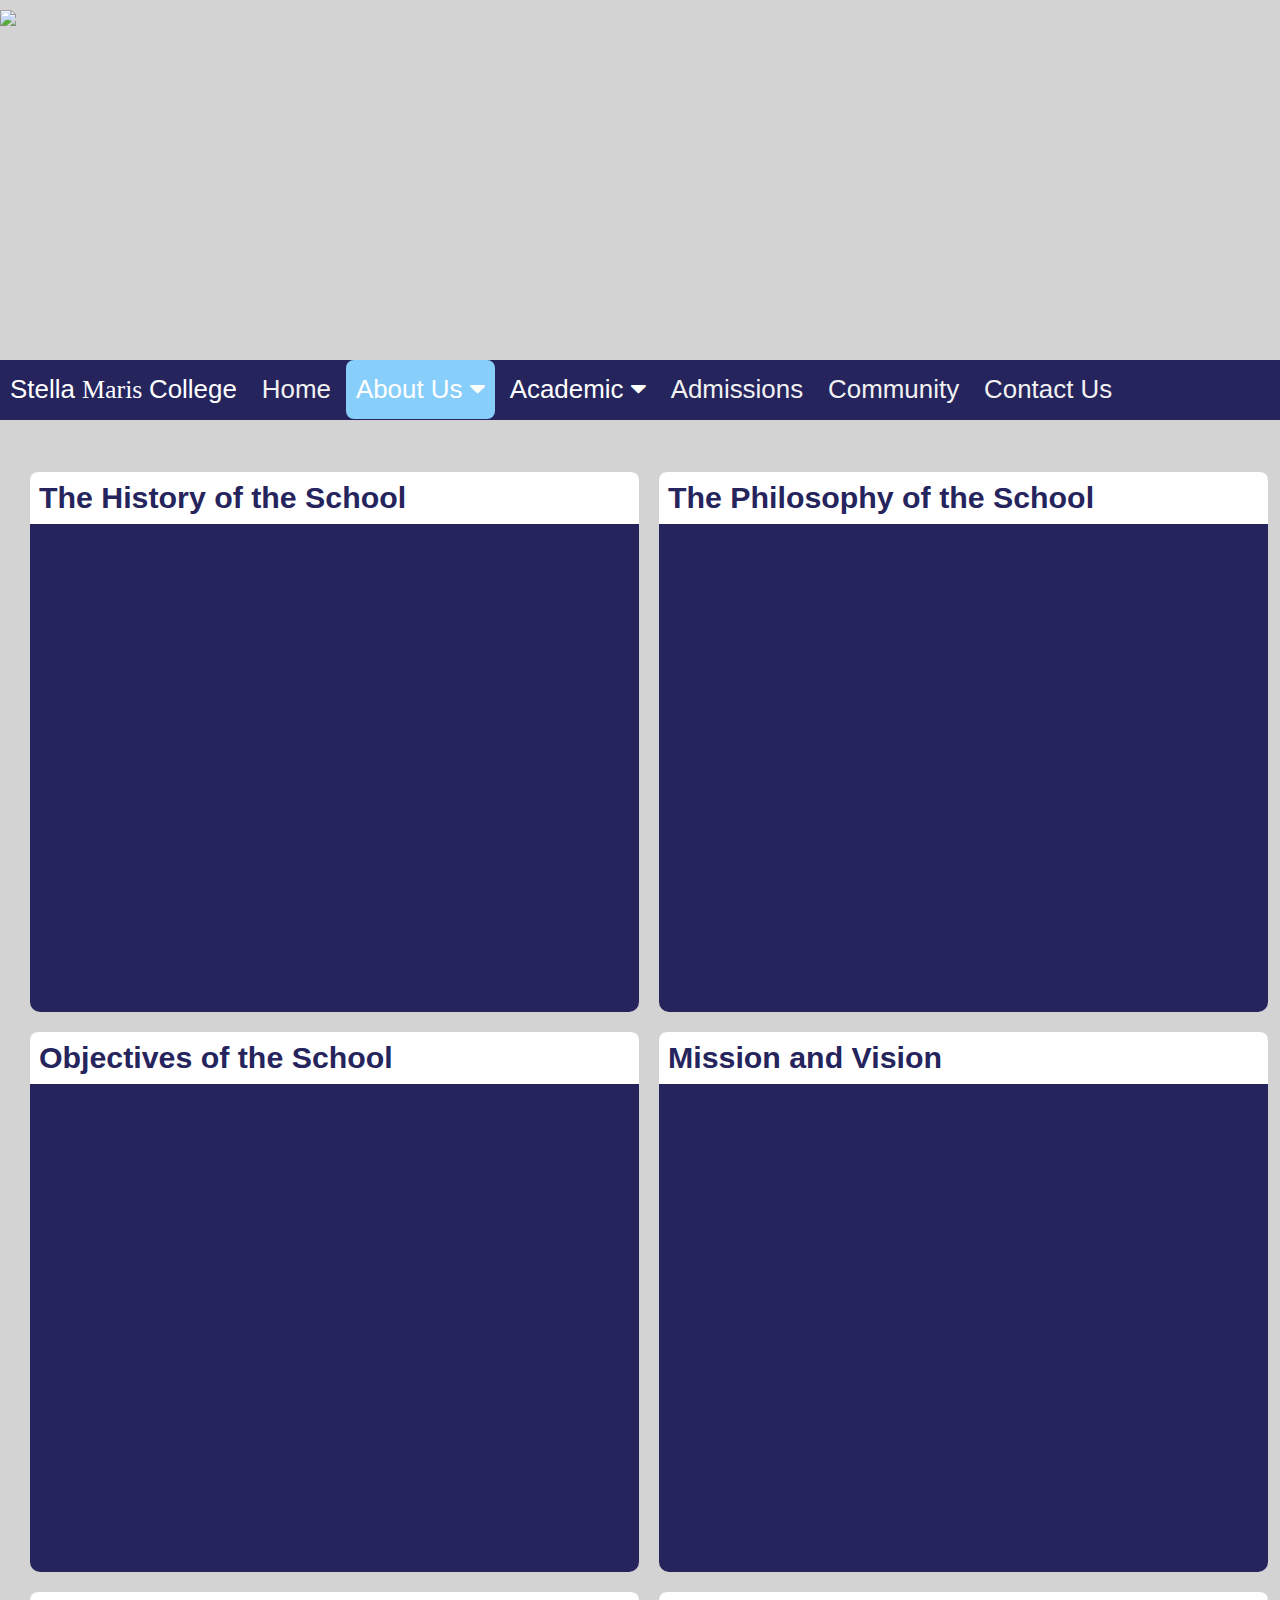
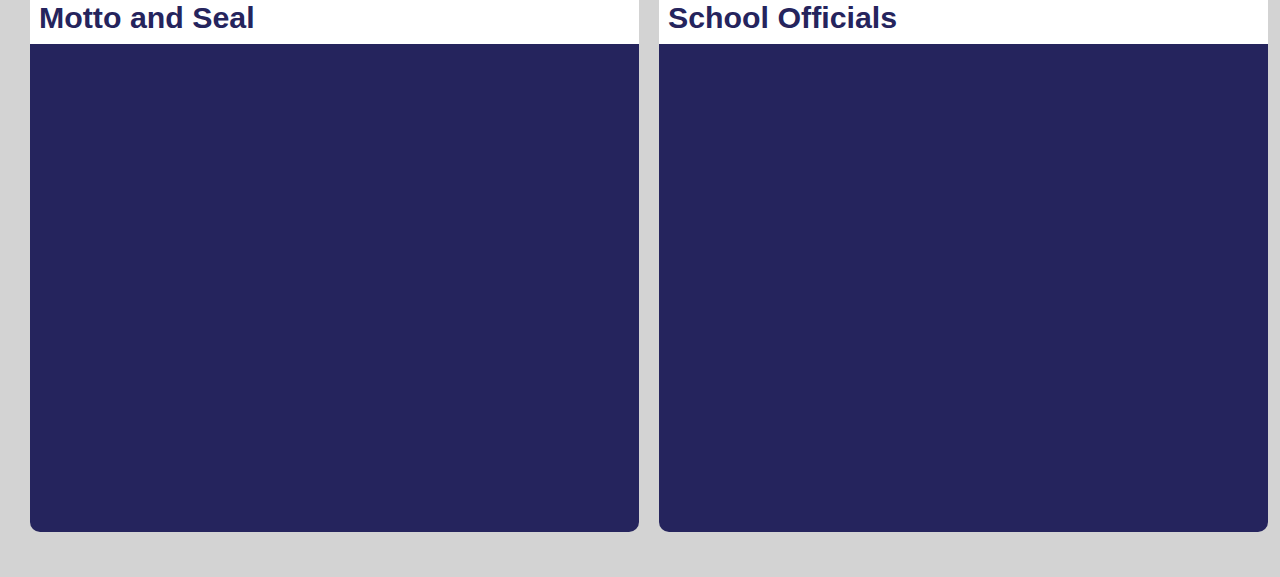
==== about.html @ c803afe7 "Add files via upload" ====
<!DOCTYPE html>
<html lang="en">
<head>
    <link rel="shortcut icon" type="image/x-icon" href="img/smcicon.png" />
    <meta charset="UTF-8">
    <meta http-equiv="X-UA-Compatible" content="IE=edge">
    <meta name="viewport" content="width=device-width, initial-scale=1.0">
    <link rel="stylesheet" href="https://cdnjs.cloudflare.com/ajax/libs/font-awesome/4.7.0/css/font-awesome.min.css">
    <link rel="stylesheet" href="css/style.css">
    <link rel="stylesheet" href="css/navbar.css">    
    <link rel="stylesheet" href="css/about.css">
    <link rel="stylesheet" href="css/mobile.css">
    <link rel="stylesheet" href="css/buttons.css">
    <script src="https://ajax.googleapis.com/ajax/libs/jquery/3.6.0/jquery.min.js"></script>

    <title>SMC | About - Overview</title>
    <div id="header-art"><img src="img/header-art.png"></div>
</head>
<body>
    <div id="navbar"></div><div id="mobilenav"><div id="myLinks"></div></div>

    <div class="grid-container">
        <!-- <div class="grid-item grid-item-0"><h2>Overview</h2></div> -->
        <div class="grid-item grid-item-1">
            <h3 class="gridtitle NewTitle">The History of the School</h3>
            <h3 class="gridtitle NewLearn"><a href="about_history.html">Learn more >></a></h3>          
            <div class="caption caption-1">
                <b><h3> - History - </h3></b>
                <i><p>Sixty-five years of proclaiming<br> truth and charity .</p></i>
                <a class="mobile-learn" href="about_history.html">Learn more >></a>
            </div>
        </div>

        <div class="grid-item grid-item-2">
            <h3 class="gridtitle NewTitle">The Philosophy of the School</h3>
            <h3 class="gridtitle NewLearn"><a href="about_philo.html">Learn more >></a></h3>          
            <div class="caption caption-2">
                <b><h3>- School Thrust -</h3></b>
                <i><p>“Paghubog na may pagkiling sa mahirap</p>
                <p>at pag-alaga sa kalikasan.”</p></i>
                <a class="mobile-learn" href="about_philo.html">Learn more >></a>
            </div>
        </div>
        <div class="grid-item grid-item-3">
            <h3 class="gridtitle NewTitle">Objectives of the School</h3>
            <h3 class="gridtitle NewLearn"><a href="about_objectives.html">Learn more >></a></h3>      
            <div class="caption caption-3">    
                <a class="mobile-learn" href="about_objectives.html">Learn more >></a>
            </div>
        </div>
        <div class="grid-item grid-item-4">
            <h3 class="gridtitle NewTitle">Mission and Vision</h3>
            <h3 class="gridtitle NewLearn"><a href="about_mvstatement.html">Learn more >></a></h3>   
            <div class="caption caption-4">       
                <a class="mobile-learn" href="about_mvstatement.html">Learn more >></a>
            </div>
        </div>
        <div class="grid-item grid-item-5">
            <h3 class="gridtitle NewTitle">Motto and Seal</h3>
            <h3 class="gridtitle NewLearn"><a href="about_mottoseal.html">Learn more >></a></h3>
            <div class="caption caption-5">
                <a class="mobile-learn" href="about_mottoseal.html">Learn more >></a>
            </div>

        </div>
        <div class="grid-item grid-item-6">
            <h3 class="gridtitle NewTitle">School Officials</h3>
            <h3 class="gridtitle NewLearn"><a href="about_officials.html">Learn more >></a></h3>
            <div class="caption caption-6">
                <i><p>Your mission partners</p></i>
                <a class="mobile-learn" href="about_officials.html">Learn more >></a>
            </div>
        </div>
    </div>
    <div id="footer">&nbsp</div>

</body>
<script src="js/allPages.js"></script>
</html>
---- css/style.css ----
a { text-decoration:none; }

body {
    background-color: lightgray;
    margin:0;
    padding:0;
    font-family: arial;
    font-size: 1.8em;
    background-position-x: middle;
    background-attachment: fixed;
    background-size: cover;
}

#header-art {
    width: 100%;
    overflow: hidden;
}

.grid-container { 
  display: grid;
  justify-content: center;
  row-gap: 9vh;
  column-gap: 4vw;
}

.grid-item {
  background-color:#25245D;
  border-radius: 10px;
  color: white;
  transition: 0.6s;
  opacity: 75%;
  background-size: cover;
  background-repeat: no-repeat;
  background-position:center;
}

.gridtitle { 
  display:block; 
  background-color: white;
  color: #25245D;
  padding: 1vmin;
  margin:0;
  border-top-left-radius: 8px;
  border-top-right-radius: 8px;
  opacity: 100%;
}

.grid-item > * { 
  transition: 0.6s;
  opacity: 100%; 
}

.flex-container { display: flex; }

.readmore { font-size: 0.6em; }

.caption {
  padding-top: 2vh;
  padding-bottom: 2vh;
  position: relative;
  background-color:lightgray;
  border-radius: 8px;
  color: #25245D;
  text-align: center;
  font-size: 1.2em;
  opacity: 0%;
  margin: 8vh 0;
}

.grid-item-0 {
  grid-column-start: 1;
  grid-column-end: -1;
  justify-self: center;
  padding: 0 5vw;
}

li:hover:not(.left-item) { color: red; }

.content { display: none; }

.show-content { display: block; }

@media (hover: hover) {
  .grid-item:hover { opacity: 100%; }
  .grid-item:hover > .caption{ opacity: 80%; } /* Transparent text box effect */
}

@media screen and (min-width: 700px) {
  /* Fix for bug in mobile version */
  #header-art {  height: 40vh; }
  .mobile-learn { display: none; }
}

@media screen and (max-width: 700px) {
  .mobile-learn { display:block; }
  .readmore { display: none;}
}
---- css/navbar.css ----
#navbar {
  background-color: #25245D;
  font-size: 0.9em;
  overflow-x: hidden;
  overflow-y: visible;
  width: 100%;
  z-index: 600;
  margin: 0 0 4vh 0;
  padding: 0;
}

.dropdown-content a:visited { color: inherit; }

.nav-item {
color: #f2f2f2;
display: inline;
font-family: Helvetica;
float: left;
text-align: center;
text-decoration: none;
transition: 0.3s;
padding: 15px 10px 15px 10px;
margin-right: 5px;
}

.nav-active {
  background-color: lightskyblue;
  color: #25245D;
  border-radius: 8px;
}

.content { padding: 16px; } /* Page content */

.sticky { /* The sticky class is added to the navbar with JS when it reaches its scroll position */
  position: fixed;
  top: 0;
  width: 100%;
}

/* Add some top padding to the page content to prevent sudden quick movement (as the navigation bar gets a new position at the top of the page (position:fixed and top:0) */
.sticky + .content { padding-top: 50px; }

.nav-item > * { color: white; }

.nav-dropdwn {
  float: left;
  overflow: hidden;
}

.dropdown-content {
  background-color: white;
  color:#25245D;
  display: none;
  font-size: 0.8em;
  position:absolute;
  z-index: 100;
  margin-top:10px;
  margin-bottom:10px;
  text-align: left;
  -ms-transform: translateX(-4%);
  transform: translateX(-4%);
}

.sticky .dropdown-content { position:fixed; }

.dropdown-content a {
  padding: 1vh 1vw;
}

.list-item {
  display: block;
  padding: 2vh 2vw;
}

#mobilenav { display: none; } /* disables mobilenav in desktop mode */

/* Mobile version */
@media screen and (max-width: 700px) {
  #navbar { display: none; } /* Disables desktop nav bar in mobile mode */

  #mobilenav {
    background-color: #25245D;
    display: block;
    overflow: hidden;
    position: relative;
    margin-bottom: 2vh;
    font-size: 1em;
  }

  #mobilenav #myLinks { display: none; }

  #mobilenav a {
    color: white;
    padding: 10px 16px;
    text-decoration: none;
    display: block;
    text-align: center;
  }

  #mobilenav a.icon {
    background-color: #25245D;
    display: block;
    position: absolute;
    right: 0;
    top: 0;
  }

  .nav-item {
    padding: 5px;
    font-size: 0.6em;
    margin-right: 5px;
  }
}

@media (hover: hover) {
  .nav-item:hover:not(#smc) {
    background-color:lightgray;
    color: #25245D;
    border-radius: 5px;
    }

  .nav-dropdwn:hover .dropdown-content { display: block;}

  .nav-item:hover:not(#smc) > * { color: #25245D; } 

  #mobilenav a:hover {
    background-color: #ddd;
    color: black;
  }

  .list-item:hover { background-color: wheat; };
}
---- css/about.css ----
.grid-item { opacity: 100%; }

.grid-item .NewLearn { display:none; }

/* Background images for each grid */
.grid-item-1 { background-image: url(../img/history.jpg); }
.grid-item-2 { background-image: url(../img/about_2.JPG); }
.grid-item-3 { background-image: url(../img/collections.jpg); }
.grid-item-4 { background-image: url(../img/about_6.JPG); }
.grid-item-6 { background-image: url(../img/officials_2.JPG); }
.grid-item-5 {
  background-image: url(../img/motto_seal.png);
  background-size: contain;
}


/* Hover states */
@media (hover: hover) {
  .grid-item:hover .gridtitle { opacity: 100%; }
  .grid-item:hover .NewTitle { display:none; }
  .grid-item:hover .NewLearn { display:block; }

  .grid-item-2:hover { background-image: url(../img/about_1.JPG); }
  .grid-item-4:hover { background-image: url(../img/about_61.JPG); }
  .grid-item-6:hover { background-image: url(../img/officials_3.JPG); }
}

/* PC Mode */
@media screen and (min-width: 700px) {
  a { color:#25245D; }

  .grid-container {
      margin-left: 2vmin;
      padding: 16px 12px 12px 12px;
      grid-gap: 20px;
      grid-template-columns: 0.5fr 0.5fr;
      grid-auto-rows: 60vh;
      font-size: 0.9em;
    }

  .readmore { padding-left: 30vw; }
  .NewLearn {  text-align: right;  }
}

/* Mobile Mode */
@media screen and (max-width: 700px) {
  .grid-container {
    display: flex;
    text-align: center;
    flex-direction: column;
  }

  .caption { opacity: 80%; }
}
---- css/mobile.css ----
@media screen and (max-width: 700px) {
  
  #header-art { display: none; /* height: 30vh; */ }

  .grid-container {
    font-size: 0.65em;
    grid-template-columns: 0.9fr;
    grid-gap: 3vw;
    grid-auto-rows: auto;
  }

  .grid-item {
    opacity: 100%;
    grid-column: 1 / -1;
  }

  .grid-item-0 { font-size: 0.8em; }
  .grid-item .caption {display: block;}
  .grid-left { text-align: left; }
  
  .grid-item-pic, .grid-pic { display: none !important; }
}
---- css/buttons.css ----
#toTop {
    display: none;
    position: fixed;
    bottom: 20px;
    z-index: 99;
    border: none;
    outline: none; 
    cursor: pointer;
    background: wheat;
    border-radius: 50%;
    font-size: 1em;
  }

@media screen and (min-width: 700px) {
  #toTop {
    opacity: 60%;
    padding: 15px;
    right: 2vw;
  }
}

@media screen and (max-width: 700px) {
  #toTop {
    opacity: 80%;
    right: 1vw;
    padding:10px;
  }
}

@media (hover: hover) {
  #toTop:hover { opacity: 100%; }
}
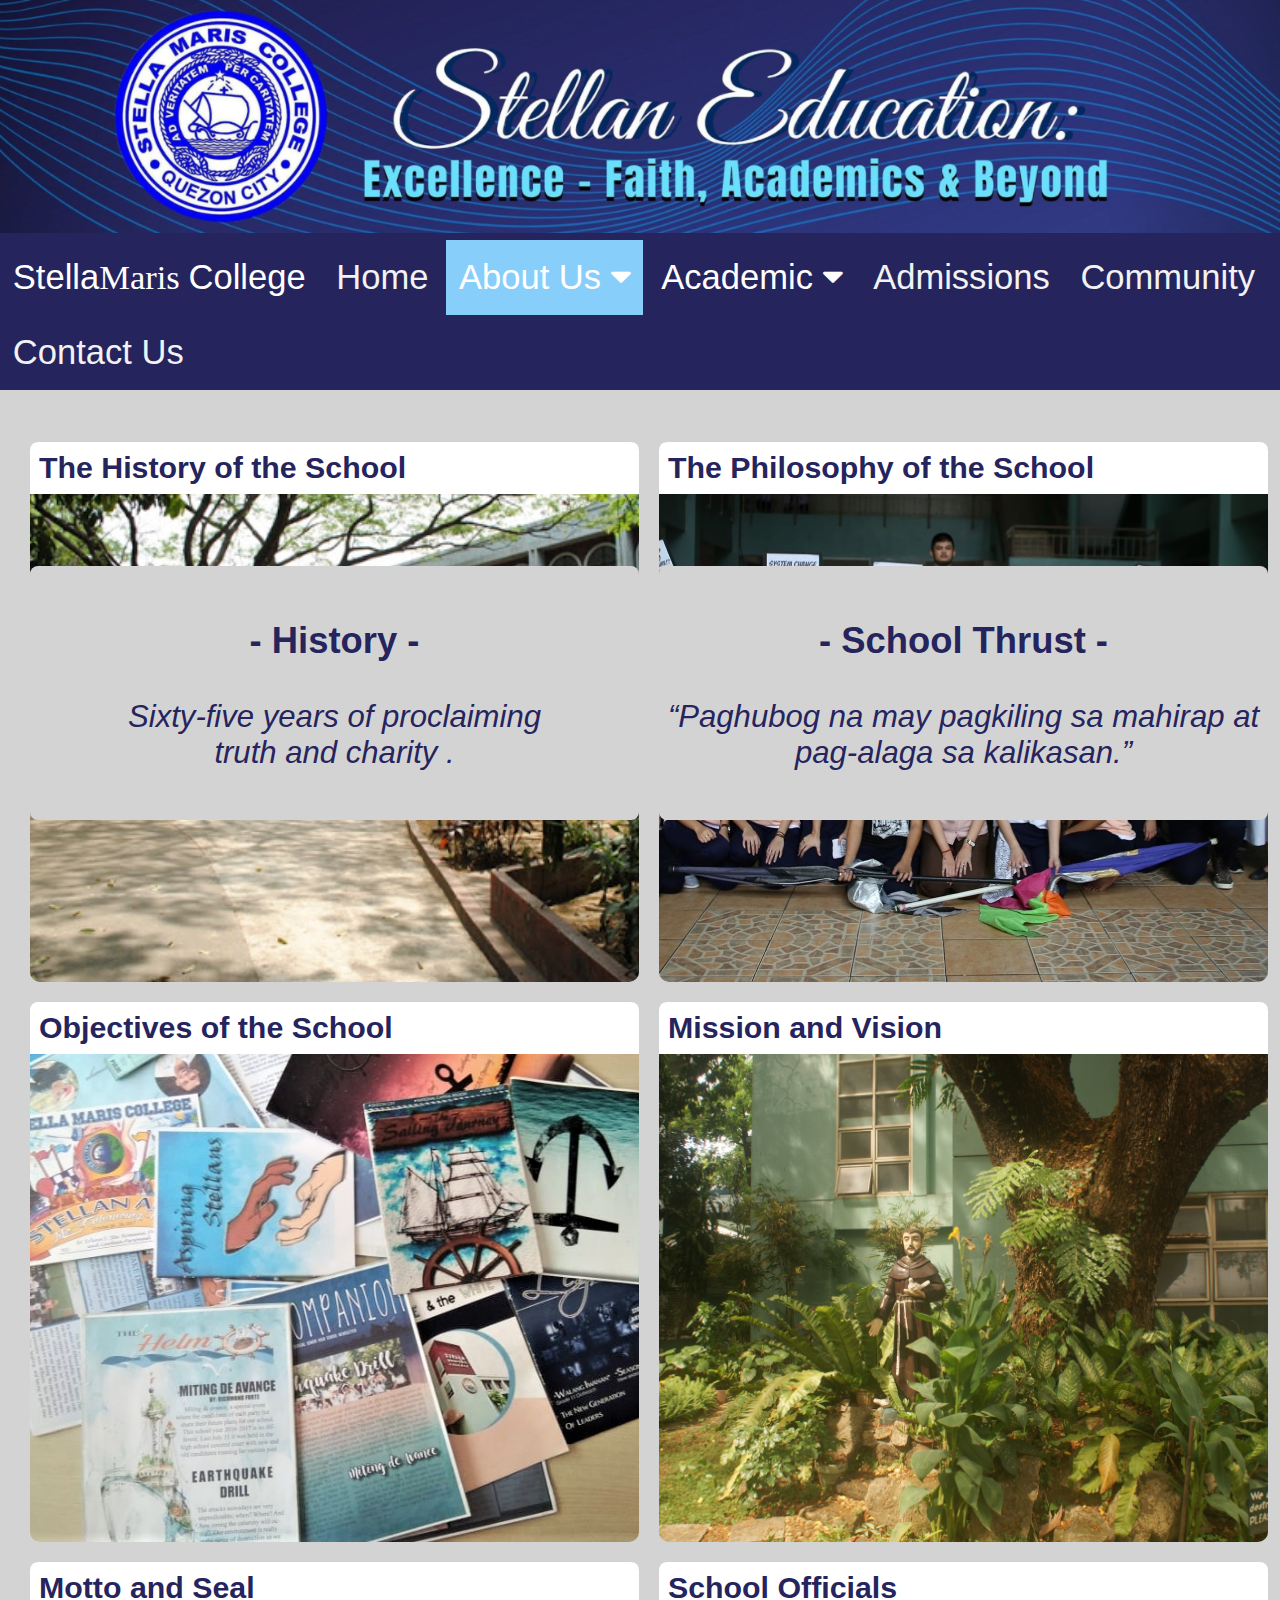
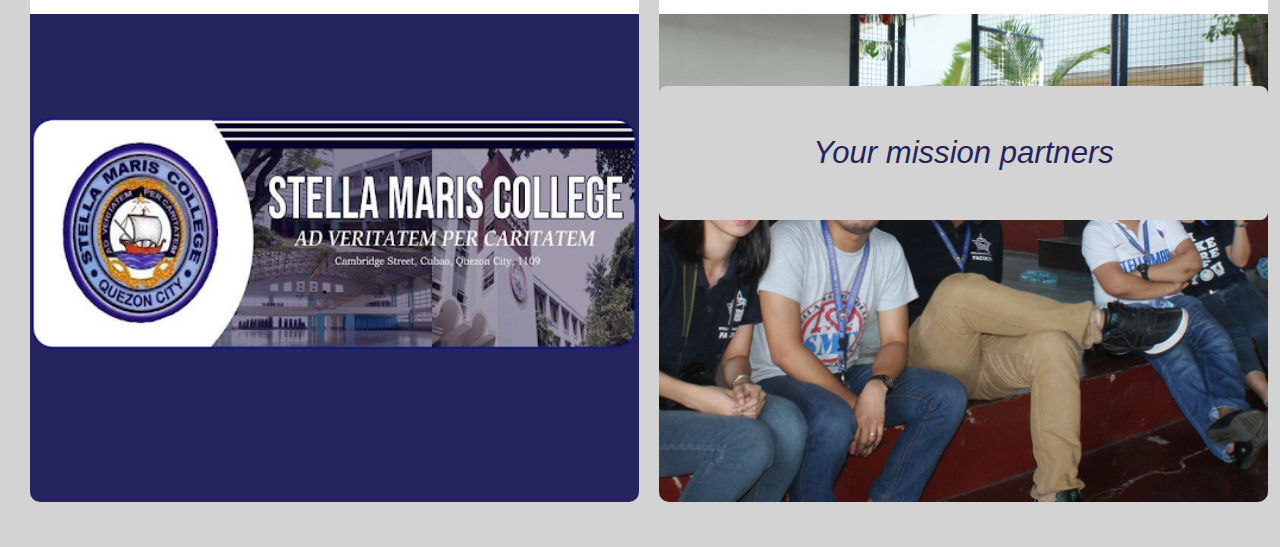
==== commit 23b76c80: "Add files via upload" ====
--- a/about.html
+++ b/about.html
@@ -5,15 +5,13 @@
     <meta charset="UTF-8">
     <meta http-equiv="X-UA-Compatible" content="IE=edge">
     <meta name="viewport" content="width=device-width, initial-scale=1.0">
+    <title>SMC | About - Overview</title>
     <link rel="stylesheet" href="https://cdnjs.cloudflare.com/ajax/libs/font-awesome/4.7.0/css/font-awesome.min.css">
-    <link rel="stylesheet" href="css/style.css">
-    <link rel="stylesheet" href="css/navbar.css">    
+    <link rel="stylesheet" href="css/global.css">
+    <link rel="stylesheet" href="css/navbar.css">
     <link rel="stylesheet" href="css/about.css">
-    <link rel="stylesheet" href="css/mobile.css">
-    <link rel="stylesheet" href="css/buttons.css">
     <script src="https://ajax.googleapis.com/ajax/libs/jquery/3.6.0/jquery.min.js"></script>
 
-    <title>SMC | About - Overview</title>
     <div id="header-art"><img src="img/header-art.png"></div>
 </head>
 <body>
@@ -36,8 +34,7 @@
             <h3 class="gridtitle NewLearn"><a href="about_philo.html">Learn more >></a></h3>          
             <div class="caption caption-2">
                 <b><h3>- School Thrust -</h3></b>
-                <i><p>“Paghubog na may pagkiling sa mahirap</p>
-                <p>at pag-alaga sa kalikasan.”</p></i>
+                <i><p>“Paghubog na may pagkiling sa mahirap at pag-alaga sa kalikasan.”</p></i>
                 <a class="mobile-learn" href="about_philo.html">Learn more >></a>
             </div>
         </div>
@@ -75,5 +72,6 @@
     <div id="footer">&nbsp</div>
 
 </body>
-<script src="js/allPages.js"></script>
+<script src="js/loading.js"></script>
+<script src="js/all.js"></script>
 </html>--- a/css/global.css
+++ b/css/global.css
@@ -0,0 +1,183 @@
+
+/* For All Screens */
+@media screen {
+  #l {
+    display: grid;
+    z-index: 999;
+    width: 100%;
+    height: 100%;
+    background-color: wheat;
+    position: absolute;
+    top: 0;
+    text-align: center;
+    align-content: space-around;
+  }
+
+  #header-art {
+      width: 100%;
+      overflow: hidden;
+  }
+
+  body {
+      margin:0;
+      padding:0;
+      font-family: arial;
+      font-size: 1.8em;
+      background-position-x: middle;
+      background-attachment: fixed;
+      background-size: cover;
+      background-color: lightgray;
+  }
+
+  a { text-decoration:none; }
+  .flex-container { display: flex; }
+
+  .grid-container { 
+    display: grid;
+    justify-content: center;
+  }
+
+  .grid-item {
+    color: white;
+    border-radius: 10px;
+    background-size: cover;
+    background-repeat: no-repeat;
+    background-position:center;
+    background-color: #25245D;
+  }
+
+  .gridtitle { 
+    display:block; 
+    padding: 1vmin;
+    margin:0;
+    border-top-left-radius: 8px;
+    border-top-right-radius: 8px;
+    opacity: 100%;
+    color: #25245D;
+    background-color: white;
+  }
+  .grid-item-0 {
+    background-color: white;
+    grid-column-start: 1;
+    grid-column-end: -1;
+    justify-self: center;
+    padding: 0 5vw;
+    color: #25245D;
+  }
+
+  .readmore { font-size: 0.75em; }
+
+  .caption {
+    padding-top: 2vh;
+    padding-bottom: 2vh;
+    position: relative;
+    border-radius: 8px;
+    text-align: center;
+    font-size: 1.2em;
+    opacity: 0%;
+    margin: 8vh 0;
+    color: #25245D;
+    background-color: lightgray;
+  }
+
+  #toTop {
+    display: none;
+    position: fixed;
+    bottom: 20px;
+    z-index: 99;
+    border: none;
+    outline: none; 
+    cursor: pointer;
+    background: wheat;
+    border-radius: 50%;
+    font-size: 1em;
+  }
+}
+
+/*  For all mobile screens */
+@media screen and (max-width: 820px) {
+  * { font-size: 0.9em; }
+
+  #header-art { display: none; /* height: 30vh; */ }
+
+  .grid-container {
+    grid-template-columns: 0.95fr;
+    grid-gap: 3vw;
+    grid-auto-rows: auto;
+  }
+
+  .grid-item {
+      opacity: 90%;
+      grid-column: 1 / -1;
+  }
+
+  .grid-item-0 { font-size: 0.8em; }
+  .grid-item .caption {display: block;}
+  .grid-left { text-align: left; }
+  .grid-item-pic, .grid-pic { display: none !important; }
+
+  #toTop {
+    opacity: 80%;
+    right: 1vw;
+    padding:10px;
+  }
+}
+
+/*  For all mobile screens in portrait mode */
+@media screen and (max-width: 820px) and (orientation: portrait) {
+    .mobile-learn { display:block; }
+    .readmore { display: none;}
+}
+
+/*  For all mobile screens in landscape mode*/
+@media screen and (max-width: 820px) and (orientation: landscape){
+  .grid-container { grid-template-columns: 0.75fr; }
+}
+
+/* For all desktop */
+@media screen and (min-width: 820px) {
+  #header-art img { width: 100%; }
+  #header-art {
+      height: 30fr;
+      width: 100%;
+      overflow: hidden;
+  }
+
+  .content { display: none; }
+  .show-content { display: block; }
+
+  .grid-container { 
+      display: grid;
+      justify-content: center;
+      row-gap: 9vh;
+      column-gap: 4vw;
+  }
+
+    .grid-item {
+      transition: 0.6s;
+      opacity: 75%;
+  }
+
+  #toTop {
+    opacity: 60%;
+    padding: 15px;
+    right: 2vw;
+  }
+}
+
+/* For Desktop and landscape oriented mobile screens */
+@media screen and (min-width: 820px), (max-width: 820px) and (orientation: landscape ) {
+  .mobile-learn { display: none; }
+}
+
+/* For all hovering capable screens */
+@media (hover: hover) {
+    li:hover:not(.left-item) { color: red; }
+    .grid-item:hover { opacity: 100%; }
+    .grid-item:hover > .caption{ opacity: 80%; } /* Transparent text box effect */  
+    .grid-item, .grid-item > * { transition: 0.6s; }
+    .grid-item > * {  opacity: 100%;  }
+
+    #toTop { transition: 0.5s; }
+    #toTop:hover { opacity: 100%; }
+}--- a/css/navbar.css
+++ b/css/navbar.css
@@ -1,108 +1,67 @@
-#navbar {
-  background-color: #25245D;
-  font-size: 0.9em;
-  overflow-x: hidden;
-  overflow-y: visible;
-  width: 100%;
-  z-index: 600;
-  margin: 0 0 4vh 0;
-  padding: 0;
+/* For All Screens */
+@media screen {
+  #navbar {
+    padding: 0;
+    padding-top: 1vh;
+    width: 100%;
+    z-index: 600;
+    font-size: 1.2em;
+    overflow-x: hidden;
+    margin: -1vh 0 4vh;
+    overflow-y: visible;
+    background-color: #25245D;
+    }
+      
+  .nav-item {
+    float: left;
+    display: inline;
+    color: #f2f2f2;
+    transition: 0.3s;
+    padding: 2vh 1vw;
+    margin-right: 5px;
+    text-align: center;
+    text-decoration: none;
+    font-family: Helvetica;
+  }
+  
+  .nav-active {
+    color: #25245D;
+    background-color: lightskyblue;
+  }
+  .dropdown-content a:visited { color: inherit; }
+  .content { padding: 16px; }
 }
 
-.dropdown-content a:visited { color: inherit; }
-
-.nav-item {
-color: #f2f2f2;
-display: inline;
-font-family: Helvetica;
-float: left;
-text-align: center;
-text-decoration: none;
-transition: 0.3s;
-padding: 15px 10px 15px 10px;
-margin-right: 5px;
-}
-
-.nav-active {
-  background-color: lightskyblue;
-  color: #25245D;
-  border-radius: 8px;
-}
-
-.content { padding: 16px; } /* Page content */
-
-.sticky { /* The sticky class is added to the navbar with JS when it reaches its scroll position */
-  position: fixed;
-  top: 0;
-  width: 100%;
-}
-
-/* Add some top padding to the page content to prevent sudden quick movement (as the navigation bar gets a new position at the top of the page (position:fixed and top:0) */
-.sticky + .content { padding-top: 50px; }
-
-.nav-item > * { color: white; }
-
-.nav-dropdwn {
-  float: left;
-  overflow: hidden;
-}
-
-.dropdown-content {
-  background-color: white;
-  color:#25245D;
-  display: none;
-  font-size: 0.8em;
-  position:absolute;
-  z-index: 100;
-  margin-top:10px;
-  margin-bottom:10px;
-  text-align: left;
-  -ms-transform: translateX(-4%);
-  transform: translateX(-4%);
-}
-
-.sticky .dropdown-content { position:fixed; }
-
-.dropdown-content a {
-  padding: 1vh 1vw;
-}
-
-.list-item {
-  display: block;
-  padding: 2vh 2vw;
-}
-
-#mobilenav { display: none; } /* disables mobilenav in desktop mode */
-
-/* Mobile version */
-@media screen and (max-width: 700px) {
-  #navbar { display: none; } /* Disables desktop nav bar in mobile mode */
-
+/*  For all mobile screens */
+@media screen and (max-width: 820px) {
+  #navbar { display: none; }
+  body > :nth-child(4) { margin-top: 10vh; }
   #mobilenav {
+    top:0;
+    width: 100%;
+    z-index: 700;
+    font-size: 1em;
+    display: block;
+    position: fixed;
+    overflow: hidden;
     background-color: #25245D;
-    display: block;
-    overflow: hidden;
-    position: relative;
-    margin-bottom: 2vh;
-    font-size: 1em;
   }
 
   #mobilenav #myLinks { display: none; }
-
   #mobilenav a {
     color: white;
+    display: block;
     padding: 10px 16px;
+    text-align: center;
     text-decoration: none;
-    display: block;
-    text-align: center;
   }
 
   #mobilenav a.icon {
-    background-color: #25245D;
+    top: 0;
+    right: 0;
     display: block;
     position: absolute;
-    right: 0;
-    top: 0;
+    background-color: #25245D;
   }
 
   .nav-item {
@@ -112,21 +71,69 @@
   }
 }
 
+/*  For all mobile screens in portrait mode */
+@media screen and (max-width: 820px) and (orientation: portrait) {
+
+}
+
+/*  For all mobile screens in landscape mode*/
+@media screen and (max-width: 820px) and (orientation: landscape){
+  body > :nth-child(4) { margin-top: 20vh; }
+}
+
+/* For all desktop */
+@media screen and (min-width: 820px) {
+  #mobilenav { display: none; }
+  .sticky {
+    top: 0;
+    position: fixed;
+    width: 100%;
+  }
+    
+  /* Add some top padding to the page content to prevent sudden quick movement */
+  .sticky { padding-top:75px; }
+  .nav-item > * { color: white; }
+  
+  .nav-dropdwn {
+    float: left;
+    overflow: hidden;
+  }
+  
+  .dropdown-content {
+    z-index: 100;
+    display: none;
+    margin: 10px 0;
+    color:#25245D;
+    font-size: 0.8em;
+    text-align: left;
+    position:absolute;
+    overflow:visible;
+    background-color: white;
+    transform: translateX(-4%);
+    -ms-transform: translateX(-4%);
+  }
+  
+  .sticky .dropdown-content { position:fixed; }
+  .dropdown-content a { padding: 1vh 1vw; }
+  
+  .list-item {
+    display: block;
+    padding: 2vh 2vw;
+  }
+}
+
+/* For all hovering capable screens */
 @media (hover: hover) {
   .nav-item:hover:not(#smc) {
     background-color:lightgray;
     color: #25245D;
-    border-radius: 5px;
-    }
-
+  }
+  
   .nav-dropdwn:hover .dropdown-content { display: block;}
-
   .nav-item:hover:not(#smc) > * { color: #25245D; } 
-
+  .list-item:hover { background-color: wheat; };  
   #mobilenav a:hover {
     background-color: #ddd;
     color: black;
   }
-
-  .list-item:hover { background-color: wheat; };
 }--- a/css/about.css
+++ b/css/about.css
@@ -1,5 +1,4 @@
 .grid-item { opacity: 100%; }
-
 .grid-item .NewLearn { display:none; }
 
 /* Background images for each grid */
@@ -13,6 +12,25 @@
   background-size: contain;
 }
 
+/* Mobile Mode */
+@media screen and (max-width: 768px) {
+  .grid-container {
+    display: flex;
+    text-align: center;
+    flex-direction: column;
+  }
+}
+
+@media screen and (max-width: 768px) and (orientation: landscape) {
+
+}
+
+@media screen and (max-width: 768px) and (orientation: portrait) {
+
+
+
+  .caption { opacity: 80%; }
+}
 
 /* Hover states */
 @media (hover: hover) {
@@ -26,7 +44,7 @@
 }
 
 /* PC Mode */
-@media screen and (min-width: 700px) {
+@media screen and (min-width: 768px) {
   a { color:#25245D; }
 
   .grid-container {
@@ -40,15 +58,6 @@
 
   .readmore { padding-left: 30vw; }
   .NewLearn {  text-align: right;  }
-}
 
-/* Mobile Mode */
-@media screen and (max-width: 700px) {
-  .grid-container {
-    display: flex;
-    text-align: center;
-    flex-direction: column;
-  }
-
-  .caption { opacity: 80%; }
+  .caption-3, .caption-4, .caption-5 { opacity: 0% !important; }
 }